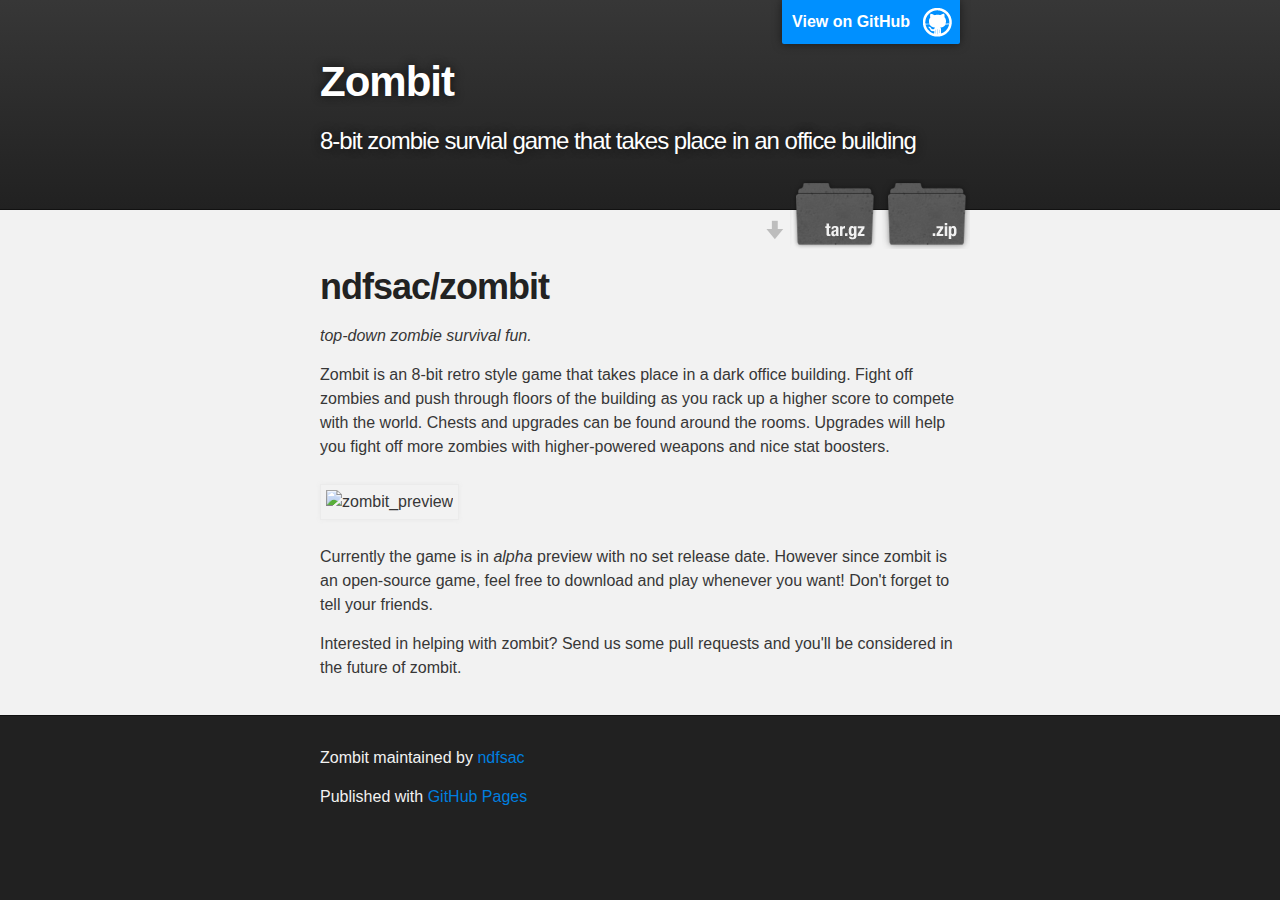
==== index.html @ dd611376 "Create gh-pages branch via GitHub" ====
<!DOCTYPE html>
<html>

  <head>
    <meta charset='utf-8' />
    <meta http-equiv="X-UA-Compatible" content="chrome=1" />
    <meta name="description" content="Zombit : 8-bit zombie survial game that takes place in an office building" />

    <link rel="stylesheet" type="text/css" media="screen" href="stylesheets/stylesheet.css">

    <title>Zombit</title>
  </head>

  <body>

    <!-- HEADER -->
    <div id="header_wrap" class="outer">
        <header class="inner">
          <a id="forkme_banner" href="https://github.com/ndfsac/zombit">View on GitHub</a>

          <h1 id="project_title">Zombit</h1>
          <h2 id="project_tagline">8-bit zombie survial game that takes place in an office building</h2>

            <section id="downloads">
              <a class="zip_download_link" href="https://github.com/ndfsac/zombit/zipball/master">Download this project as a .zip file</a>
              <a class="tar_download_link" href="https://github.com/ndfsac/zombit/tarball/master">Download this project as a tar.gz file</a>
            </section>
        </header>
    </div>

    <!-- MAIN CONTENT -->
    <div id="main_content_wrap" class="outer">
      <section id="main_content" class="inner">
        <h1>
<a name="ndfsaczombit" class="anchor" href="#ndfsaczombit"><span class="octicon octicon-link"></span></a>ndfsac/zombit</h1>

<p><em>top-down zombie survival fun.</em></p>

<p>Zombit is an 8-bit retro style game that takes place in a dark office building. Fight off zombies and push through
floors of the building as you rack up a higher score to compete with the world. Chests and upgrades can be found around
the rooms. Upgrades will help you fight off more zombies with higher-powered weapons and nice stat boosters.</p>

<p><img src="https://raw.github.com/ndfsac/zombit/master/screenshot/lightingTest2.JPG" alt="zombit_preview"></p>

<p>Currently the game is in <em>alpha</em> preview with no set release date. However since zombit is an open-source game, feel
free to download and play whenever you want! Don't forget to tell your friends.</p>

<p>Interested in helping with zombit? Send us some pull requests and you'll be considered in the future of zombit.</p>
      </section>
    </div>

    <!-- FOOTER  -->
    <div id="footer_wrap" class="outer">
      <footer class="inner">
        <p class="copyright">Zombit maintained by <a href="https://github.com/ndfsac">ndfsac</a></p>
        <p>Published with <a href="http://pages.github.com">GitHub Pages</a></p>
      </footer>
    </div>

    

  </body>
</html>
---- stylesheets/stylesheet.css ----
/*******************************************************************************
Slate Theme for GitHub Pages
by Jason Costello, @jsncostello
*******************************************************************************/

@import url(pygment_trac.css);

/*******************************************************************************
MeyerWeb Reset
*******************************************************************************/

html, body, div, span, applet, object, iframe,
h1, h2, h3, h4, h5, h6, p, blockquote, pre,
a, abbr, acronym, address, big, cite, code,
del, dfn, em, img, ins, kbd, q, s, samp,
small, strike, strong, sub, sup, tt, var,
b, u, i, center,
dl, dt, dd, ol, ul, li,
fieldset, form, label, legend,
table, caption, tbody, tfoot, thead, tr, th, td,
article, aside, canvas, details, embed,
figure, figcaption, footer, header, hgroup,
menu, nav, output, ruby, section, summary,
time, mark, audio, video {
  margin: 0;
  padding: 0;
  border: 0;
  font: inherit;
  vertical-align: baseline;
}

/* HTML5 display-role reset for older browsers */
article, aside, details, figcaption, figure,
footer, header, hgroup, menu, nav, section {
  display: block;
}

ol, ul {
  list-style: none;
}

blockquote, q {
}

table {
  border-collapse: collapse;
  border-spacing: 0;
}

/*******************************************************************************
Theme Styles
*******************************************************************************/

body {
  box-sizing: border-box;
  color:#373737;
  background: #212121;
  font-size: 16px;
  font-family: 'Myriad Pro', Calibri, Helvetica, Arial, sans-serif;
  line-height: 1.5;
  -webkit-font-smoothing: antialiased;
}

h1, h2, h3, h4, h5, h6 {
  margin: 10px 0;
  font-weight: 700;
  color:#222222;
  font-family: 'Lucida Grande', 'Calibri', Helvetica, Arial, sans-serif;
  letter-spacing: -1px;
}

h1 {
  font-size: 36px;
  font-weight: 700;
}

h2 {
  padding-bottom: 10px;
  font-size: 32px;
  background: url('../images/bg_hr.png') repeat-x bottom;
}

h3 {
  font-size: 24px;
}

h4 {
  font-size: 21px;
}

h5 {
  font-size: 18px;
}

h6 {
  font-size: 16px;
}

p {
  margin: 10px 0 15px 0;
}

footer p {
  color: #f2f2f2;
}

a {
  text-decoration: none;
  color: #007edf;
  text-shadow: none;

  transition: color 0.5s ease;
  transition: text-shadow 0.5s ease;
  -webkit-transition: color 0.5s ease;
  -webkit-transition: text-shadow 0.5s ease;
  -moz-transition: color 0.5s ease;
  -moz-transition: text-shadow 0.5s ease;
  -o-transition: color 0.5s ease;
  -o-transition: text-shadow 0.5s ease;
  -ms-transition: color 0.5s ease;
  -ms-transition: text-shadow 0.5s ease;
}

#main_content a:hover {
  color: #0069ba;
  text-shadow: #0090ff 0px 0px 2px;
}

footer a:hover {
  color: #43adff;
  text-shadow: #0090ff 0px 0px 2px;
}

em {
  font-style: italic;
}

strong {
  font-weight: bold;
}

img {
  position: relative;
  margin: 0 auto;
  max-width: 739px;
  padding: 5px;
  margin: 10px 0 10px 0;
  border: 1px solid #ebebeb;

  box-shadow: 0 0 5px #ebebeb;
  -webkit-box-shadow: 0 0 5px #ebebeb;
  -moz-box-shadow: 0 0 5px #ebebeb;
  -o-box-shadow: 0 0 5px #ebebeb;
  -ms-box-shadow: 0 0 5px #ebebeb;
}

pre, code {
  width: 100%;
  color: #222;
  background-color: #fff;

  font-family: Monaco, "Bitstream Vera Sans Mono", "Lucida Console", Terminal, monospace;
  font-size: 14px;

  border-radius: 2px;
  -moz-border-radius: 2px;
  -webkit-border-radius: 2px;



}

pre {
  width: 100%;
  padding: 10px;
  box-shadow: 0 0 10px rgba(0,0,0,.1);
  overflow: auto;
}

code {
  padding: 3px;
  margin: 0 3px;
  box-shadow: 0 0 10px rgba(0,0,0,.1);
}

pre code {
  display: block;
  box-shadow: none;
}

blockquote {
  color: #666;
  margin-bottom: 20px;
  padding: 0 0 0 20px;
  border-left: 3px solid #bbb;
}

ul, ol, dl {
  margin-bottom: 15px
}

ul li {
  list-style: inside;
  padding-left: 20px;
}

ol li {
  list-style: decimal inside;
  padding-left: 20px;
}

dl dt {
  font-weight: bold;
}

dl dd {
  padding-left: 20px;
  font-style: italic;
}

dl p {
  padding-left: 20px;
  font-style: italic;
}

hr {
  height: 1px;
  margin-bottom: 5px;
  border: none;
  background: url('../images/bg_hr.png') repeat-x center;
}

table {
  border: 1px solid #373737;
  margin-bottom: 20px;
  text-align: left;
 }

th {
  font-family: 'Lucida Grande', 'Helvetica Neue', Helvetica, Arial, sans-serif;
  padding: 10px;
  background: #373737;
  color: #fff;
 }

td {
  padding: 10px;
  border: 1px solid #373737;
 }

form {
  background: #f2f2f2;
  padding: 20px;
}

img {
  width: 100%;
  max-width: 100%;
}

/*******************************************************************************
Full-Width Styles
*******************************************************************************/

.outer {
  width: 100%;
}

.inner {
  position: relative;
  max-width: 640px;
  padding: 20px 10px;
  margin: 0 auto;
}

#forkme_banner {
  display: block;
  position: absolute;
  top:0;
  right: 10px;
  z-index: 10;
  padding: 10px 50px 10px 10px;
  color: #fff;
  background: url('../images/blacktocat.png') #0090ff no-repeat 95% 50%;
  font-weight: 700;
  box-shadow: 0 0 10px rgba(0,0,0,.5);
  border-bottom-left-radius: 2px;
  border-bottom-right-radius: 2px;
}

#header_wrap {
  background: #212121;
  background: -moz-linear-gradient(top, #373737, #212121);
  background: -webkit-linear-gradient(top, #373737, #212121);
  background: -ms-linear-gradient(top, #373737, #212121);
  background: -o-linear-gradient(top, #373737, #212121);
  background: linear-gradient(top, #373737, #212121);
}

#header_wrap .inner {
  padding: 50px 10px 30px 10px;
}

#project_title {
  margin: 0;
  color: #fff;
  font-size: 42px;
  font-weight: 700;
  text-shadow: #111 0px 0px 10px;
}

#project_tagline {
  color: #fff;
  font-size: 24px;
  font-weight: 300;
  background: none;
  text-shadow: #111 0px 0px 10px;
}

#downloads {
  position: absolute;
  width: 210px;
  z-index: 10;
  bottom: -40px;
  right: 0;
  height: 70px;
  background: url('../images/icon_download.png') no-repeat 0% 90%;
}

.zip_download_link {
  display: block;
  float: right;
  width: 90px;
  height:70px;
  text-indent: -5000px;
  overflow: hidden;
  background: url(../images/sprite_download.png) no-repeat bottom left;
}

.tar_download_link {
  display: block;
  float: right;
  width: 90px;
  height:70px;
  text-indent: -5000px;
  overflow: hidden;
  background: url(../images/sprite_download.png) no-repeat bottom right;
  margin-left: 10px;
}

.zip_download_link:hover {
  background: url(../images/sprite_download.png) no-repeat top left;
}

.tar_download_link:hover {
  background: url(../images/sprite_download.png) no-repeat top right;
}

#main_content_wrap {
  background: #f2f2f2;
  border-top: 1px solid #111;
  border-bottom: 1px solid #111;
}

#main_content {
  padding-top: 40px;
}

#footer_wrap {
  background: #212121;
}



/*******************************************************************************
Small Device Styles
*******************************************************************************/

@media screen and (max-width: 480px) {
  body {
    font-size:14px;
  }

  #downloads {
    display: none;
  }

  .inner {
    min-width: 320px;
    max-width: 480px;
  }

  #project_title {
  font-size: 32px;
  }

  h1 {
    font-size: 28px;
  }

  h2 {
    font-size: 24px;
  }

  h3 {
    font-size: 21px;
  }

  h4 {
    font-size: 18px;
  }

  h5 {
    font-size: 14px;
  }

  h6 {
    font-size: 12px;
  }

  code, pre {
    min-width: 320px;
    max-width: 480px;
    font-size: 11px;
  }

}
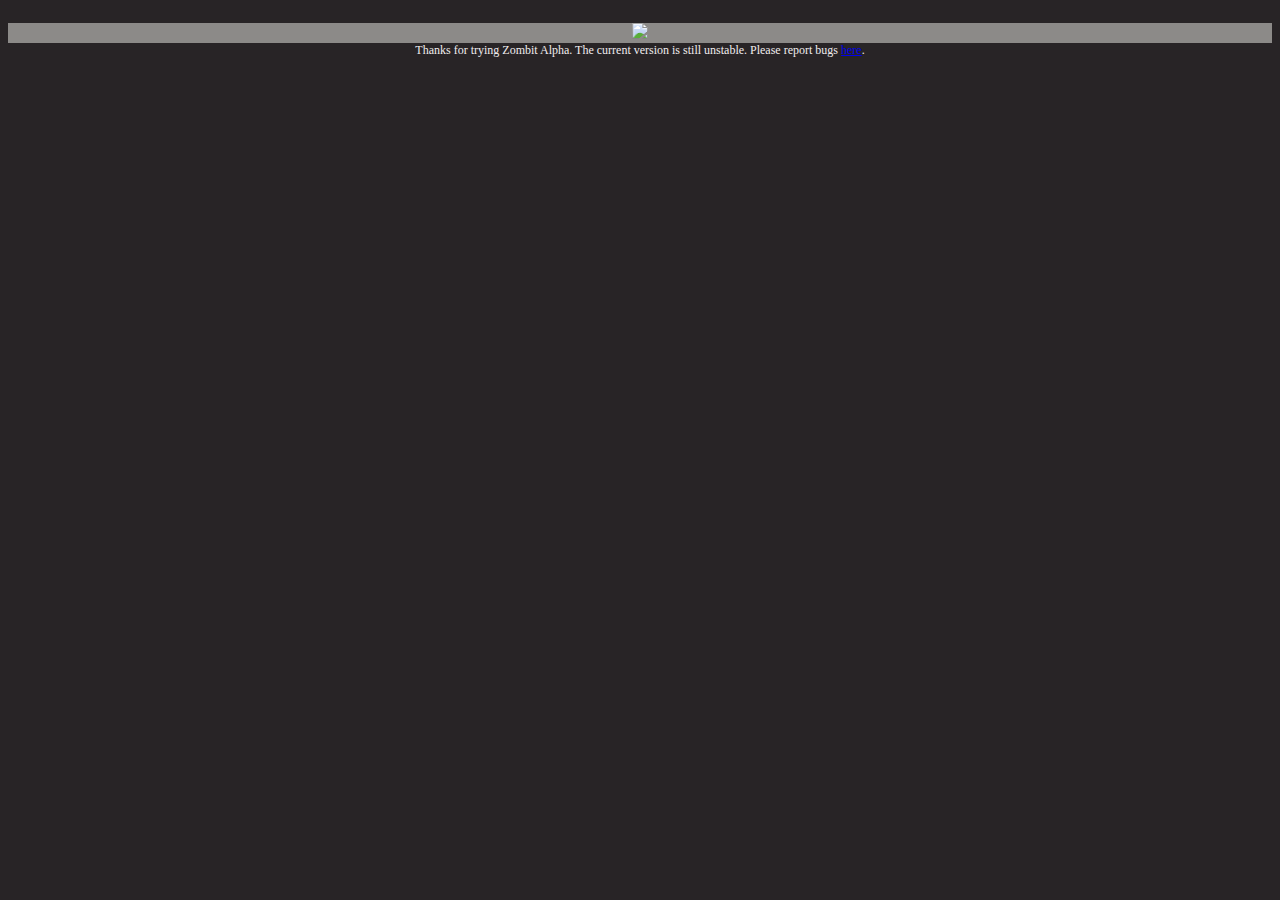
==== commit 41bb1055: "Simple drop system, zombies drop guns." ====
--- a/index.html
+++ b/index.html
@@ -1,63 +1,59 @@
 <!DOCTYPE html>
+
+<!--
+			d88888D  .d88b.  .88b  d88. d8888b. d888888b d888888b 
+			YP  d8' .8P  Y8. 88'YbdP`88 88  `8D   `88'   `~~88~~' 
+			   d8'  88    88 88  88  88 88oooY'    88       88    
+			  d8'   88    88 88  88  88 88~~~b.    88       88    
+			 d8' db `8b  d8' 88  88  88 88   8D   .88.      88    
+			d88888P  `Y88P'  YP  YP  YP Y8888P' Y888888P    YP    
+-->
+
 <html>
+	<head>
+		<title>Zombit</title>
+		<meta http-equiv="X-UA-Compatible" content="IE=10; IE=9;"/>
+		<meta http-equiv="Content-Type" content="text/html; charset=utf-8">
+		<style type="text/css">
+			@font-face {
+			    font-family: 'uni';
+			    src: url('http://raw.github.com/ndfsac/zombit/master/res/font/uni0553-webfont-webfont.eot');
+			    src: url('http://raw.github.com/ndfsac/zombit/master/res/font/uni0553-webfont-webfont.eot?#iefix') format('embedded-opentype'),
+			         url('http://raw.github.com/ndfsac/zombit/master/res/font/uni0553-webfont-webfont.woff') format('woff'),
+			         url('http://raw.github.com/ndfsac/zombit/master/res/font/uni0553-webfont-webfont.ttf') format('truetype'),
+			         url('http://raw.github.com/ndfsac/zombit/master/res/font/uni0553-webfont-webfont.svg#uni_05_53regular') format('svg');
+			    font-weight: normal;
+			    font-style: normal;
+			}
+		</style>
 
-  <head>
-    <meta charset='utf-8' />
-    <meta http-equiv="X-UA-Compatible" content="chrome=1" />
-    <meta name="description" content="Zombit : 8-bit zombie survial game that takes place in an office building" />
+		<!--[if gte IE 6]>
+		  <script type="text/javascript">
+		    isIE = true;
+		  </script>
+		<![endif]-->
+		<script type="text/javascript" src="http://raw.github.com/ndfsac/zombit/master/fasttrig.js"></script>
+		<script type="text/javascript" src="http://raw.github.com/ndfsac/zombit/master/encode64.js"></script>
+		<script type="text/javascript" src="http://raw.github.com/ndfsac/zombit/master/klass.js"></script>
+		<script type="text/javascript" src="http://raw.github.com/ndfsac/zombit/master/interface.js"></script>
+		<script type="text/javascript" src="http://raw.github.com/ndfsac/zombit/master/level.js"></script>
+		<script type="text/javascript" src="http://raw.github.com/ndfsac/zombit/master/game.js"></script>
+		<script type="text/javascript" src="http://raw.github.com/ndfsac/zombit/master/entity.js"></script>
+		<script type="text/javascript" src="http://raw.github.com/ndfsac/zombit/master/render.js"></script>
+		<script type="text/javascript" src="http://raw.github.com/ndfsac/zombit/master/light.js"></script>
+		<script type="text/javascript" src="http://raw.github.com/ndfsac/zombit/master/res.js"></script>
+		<script type="text/javascript" src="http://raw.github.com/ndfsac/zombit/master/audio.js"></script>
+		<script type="text/javascript" src="http://raw.github.com/ndfsac/zombit/master/utils.js"></script>
+		<script type="text/javascript" src="http://raw.github.com/ndfsac/zombit/master/client.js"></script>
+		<script type="text/javascript" src="http://raw.github.com/ndfsac/zombit/master/dat.gui.min.js"></script>
+	</head>
+<body onload="init()" style="background: rgb(40,36,38); font-family: uni; color: rgb(240,236,238); font-size: 9pt;">
+<div style="font-family: uni">&nbsp;</div>
+<center style="background: rgb(140,138,136);"><img src="http://raw.github.com/ndfsac/zombit/master/res/title.png" style="height: 96px; "/>
+</center>
+<span id="cc"></span>
+<center>Thanks for trying Zombit Alpha.  The current version is still unstable.  Please report bugs <a href="https://github.com/ndfsac/zombit/issues">here</a>.</center>
+<br>
+</body>
 
-    <link rel="stylesheet" type="text/css" media="screen" href="stylesheets/stylesheet.css">
-
-    <title>Zombit</title>
-  </head>
-
-  <body>
-
-    <!-- HEADER -->
-    <div id="header_wrap" class="outer">
-        <header class="inner">
-          <a id="forkme_banner" href="https://github.com/ndfsac/zombit">View on GitHub</a>
-
-          <h1 id="project_title">Zombit</h1>
-          <h2 id="project_tagline">8-bit zombie survial game that takes place in an office building</h2>
-
-            <section id="downloads">
-              <a class="zip_download_link" href="https://github.com/ndfsac/zombit/zipball/master">Download this project as a .zip file</a>
-              <a class="tar_download_link" href="https://github.com/ndfsac/zombit/tarball/master">Download this project as a tar.gz file</a>
-            </section>
-        </header>
-    </div>
-
-    <!-- MAIN CONTENT -->
-    <div id="main_content_wrap" class="outer">
-      <section id="main_content" class="inner">
-        <h1>
-<a name="ndfsaczombit" class="anchor" href="#ndfsaczombit"><span class="octicon octicon-link"></span></a>ndfsac/zombit</h1>
-
-<p><em>top-down zombie survival fun.</em></p>
-
-<p>Zombit is an 8-bit retro style game that takes place in a dark office building. Fight off zombies and push through
-floors of the building as you rack up a higher score to compete with the world. Chests and upgrades can be found around
-the rooms. Upgrades will help you fight off more zombies with higher-powered weapons and nice stat boosters.</p>
-
-<p><img src="https://raw.github.com/ndfsac/zombit/master/screenshot/lightingTest2.JPG" alt="zombit_preview"></p>
-
-<p>Currently the game is in <em>alpha</em> preview with no set release date. However since zombit is an open-source game, feel
-free to download and play whenever you want! Don't forget to tell your friends.</p>
-
-<p>Interested in helping with zombit? Send us some pull requests and you'll be considered in the future of zombit.</p>
-      </section>
-    </div>
-
-    <!-- FOOTER  -->
-    <div id="footer_wrap" class="outer">
-      <footer class="inner">
-        <p class="copyright">Zombit maintained by <a href="https://github.com/ndfsac">ndfsac</a></p>
-        <p>Published with <a href="http://pages.github.com">GitHub Pages</a></p>
-      </footer>
-    </div>
-
-    
-
-  </body>
 </html>
